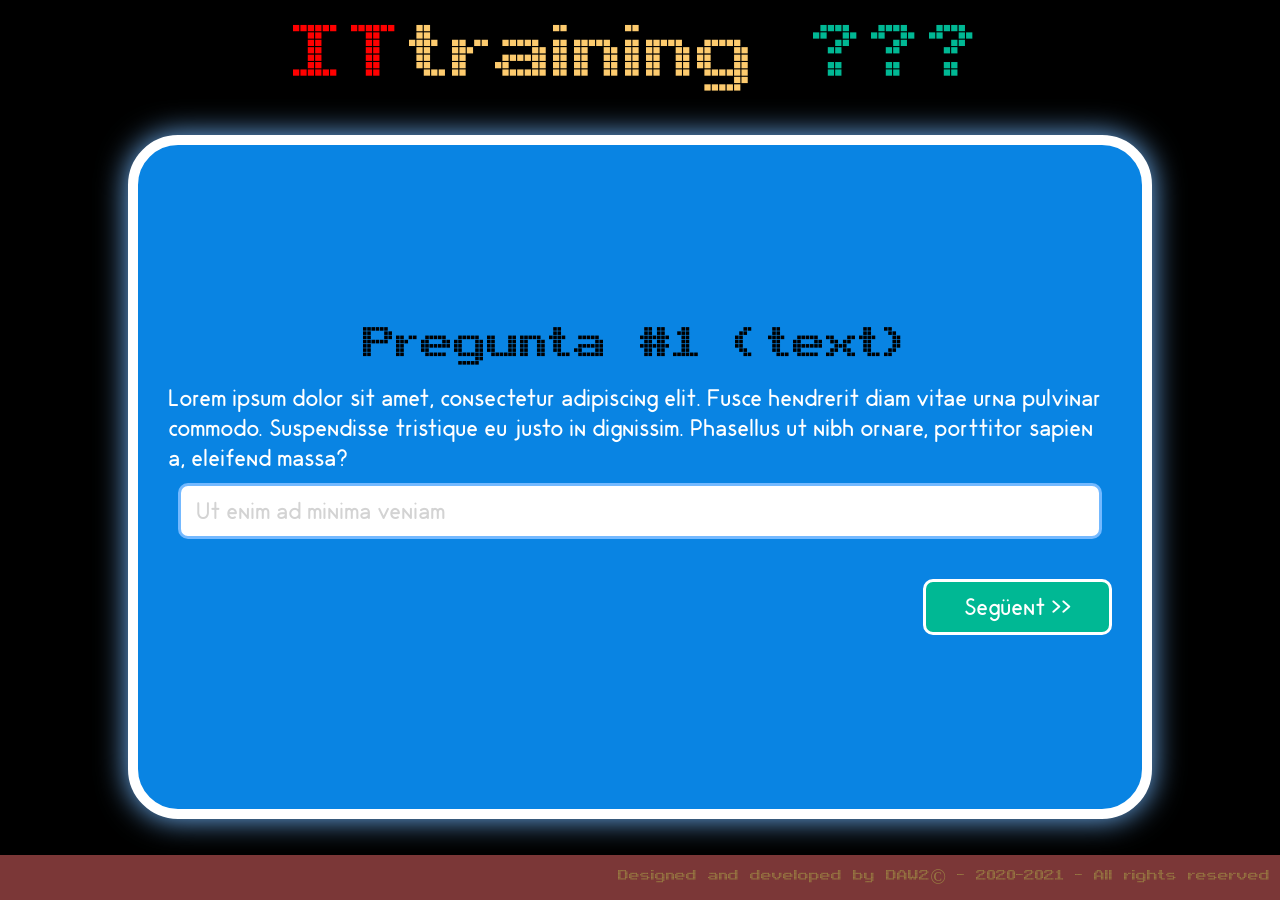
==== index.html @ ffb8b4b5 "Tasca posada al dia" ====
<!doctype html>
<html lang="ca">
  <head>
    <meta charset="utf-8">
    <title>ITtraining</title>
    <link rel="icon" type="image/x-icon" href="images/favicon.png" />
    <link rel="stylesheet" href="./css/estils.css">
  </head>
  <body>
    <header>
      <span class="vermell">IT</span>
      <span class="groc">training</span>&nbsp;
      <span class="verd">???</span>
    </header>
    <main>
      <article id="pregunta-01-tx" class="elementVisible">
        <span class="titol">Pregunta #1 (text)</span>
        <div class="enunciat">
          <p>Lorem ipsum dolor sit amet, consectetur adipiscing elit. Fusce hendrerit diam vitae urna pulvinar commodo. Suspendisse tristique eu justo in dignissim. Phasellus ut nibh ornare, porttitor sapien a, eleifend massa?</p>
        </div>
        <div class="respostes">
          <label class="opcio col1">
            <input type="text" id="resp-01" name="resposta-1" placeholder="Ut enim ad minima veniam" />
          </label>
        </div> <!-- FINAL <div class="respostes">-->
        <button onclick="passaSeguent(this)">Següent >></button>
      </article> <!-- FINAL <article id="pregunta-01-tx"> -->

      <article id="pregunta-02-ch" class="elementOcult">
        <span class="titol">Pregunta #2 (checkbox)</span>
        <div class="enunciat">
          <p>Ultricies nisi quam metus dictum justo magna litora, condimentum pulvinar libero porttitor sem eleifend odio, bibendum aliquet cursus facilisis lacus hendrerit. Malesuada vestibulum sapien aenean accumsan porttitor nisi hac.</p>
        </div>
        <div class="respostes">
          <label class="opcio col2">
            <input type="checkbox" name="preg_002"/>
            <span>Seda ut perspiciatis unde omnis</span>
          </label>
          <label class="opcio col2">
            <input type="checkbox" name="preg_002"/>
            <span>Nemo enim ipsam voluptatem quia</span>
          </label>
          <label class="opcio col2">
            <input type="checkbox" name="preg_002"/>
            <span>At vero eos et accusamus et iusto odio</span>
          </label>
          <label class="opcio col2">
            <input type="checkbox" name="preg_002"/>
            <span>Et harum quidem rerum facilis est et expedita</span>
          </label>
        </div> <!-- FINAL <div class="respostes">-->
        <button onclick="passaSeguent(this)">Següent >></button>
      </article> <!-- FINAL <article id="pregunta-02-ch"> -->

      <article id="pregunta-03-ra" class="elementOcult">
        <span class="titol">Pregunta #3 (radio)</span>
        <div class="enunciat">
          <p>Nullam tempor magnis fermentum interdum aliquam massa cras metus, eu urna suspendisse eros montes phasellus class quis natoque magnis libero porta id etiam placerat dui, lectus natoque turpis accumsan quis nisl aliquet. </p>
        </div>
        <div class="respostes">
          <label class="opcio col2">
            <input type="radio" name="preg_003"/>
            <span>Massa penatibus potenti pellentesque.</span>
          </label>
          <label class="opcio col2">
            <input type="radio" name="preg_003"/>
            <span>Lectus laoreet senectus vitae risus lacinia.</span>
          </label>
          <label class="opcio col2">
            <input type="radio" name="preg_003"/>
            <span>Litora rhoncus placerat urna sodales dignissim in mattis, lectus fusce elementum.</span>
          </label>
          <label class="opcio col2">
            <input type="radio" name="preg_003"/>
            <span>Et harum quidem rerum facilis est et expedita</span>
          </label>
        </div> <!-- FINAL <div class="respostes">-->
        <button onclick="passaSeguent(this)">Següent >></button>
      </article> <!-- FINAL <article id="pregunta-03-ra"> -->

      <article id="pregunta-04-so" class="elementOcult">
        <span class="titol">Pregunta #4 (Select One)</span>
        <div class="enunciat">
          <p>Taciti vulputate iaculis a ut facilisis ridiculus, curabitur morbi fermentum cubilia cursus, id blandit massa etiam hendrerit.</p>
        </div>
        <div class="respostes">
          <label class="opcio col1">
            <select id="resp-04">
              <option selected>&lt;Escull una de les següents opcions.></option>
              <option>Mollis et ultrices lectus morbi nisi quisque imperdiet bibendum id nisl posuere.</option>
              <option>Condimentum himenaeos leo cubilia etiam turpis velit dui fames ultricies.</option>
              <option>Ac neque augue luctus habitasse ad porta cum nulla potenti quisque himenaeos.</option>
            </select>
          </label>
        </div> <!-- FINAL <div class="respostes"> -->
        <button onclick="passaSeguent(this)">Següent >></button>
      </article>  <!-- FINAL <article id="pregunta-04-so"> -->
    </main>  <!-- FINAL <main> -->

    <footer>
      <span>Designed and developed by DAW2© - 2020-2021 - All rights reserved</span>
    </footer>
    <script src="./js/seguent.js"></script>
  </body>
</html>
---- css/estils.css ----
@charset "utf-8";
/* CSS Document */

@font-face {
  font-family: Antiga;
  src: url(../fonts/Arcade.ttf);
}

@font-face {
  font-family: Enunciat;
  src: url(../fonts/OdinRounded.otf);
}

/* -- Definició de constants a css -- */
:root {
  --vermell: #ff0000; /*  color: #d63031 */
  --groc: #fdcb6e;
  --negre:#000000;
  --blanc:#ffffff;
  --verd: #00b894;
  --fons: #0984e3;
  --ombra: #74b9ff;
  --grisfosc: #555555;
  --grisclar: #bbbbbb;
  
  --esCorrText: lightgreen;
  --noEsCorrText: lightcoral;

  --unPuntText: var(--negre);
  --unPuntFons: lightgreen;

  --capPuntText: var(--vermell);
  --capPuntFons: lightcoral;

  /* seccio */
  --seccioFons: var(--fons);
  --seccioVora: var(--blanc);
  --seccioOmbra: var(--ombra);

  /* enunciat */
  --enunciatText: var(--blanc);

  /* opcio */
  --opcioFons:var(--fons);
  --opcioFonsVora: #74b9ff;
  --opcioFonsOmbra: var(--ombra);

  /* input[type=radio]:checked */
  --inputRadioSelecionatFons: #74b9ff;
  --inputRadioSelecionatVora: var(--grisfosc);

  /* boto */
  --botoActiuFons:var(--verd);
  --botoActiuText:var(--blanc);
  --botoActiuVora:var(--blanc);
  --botoActiuOmbra:var(--vermell);
  --botoActiuTextHover:var(--negre);
  --botoActiuFonsHover: #00cec9; /*74b9ff*/
  --botoActiuOmbraHover: #74b9ff; /*74b9ff*/

  --botoInactiuFons: #fa9090;
  --botoInactiuText: var(--vermell);

  /* footer */
  --footerText: var(--groc);
  --footerFons: IndianRed;
}
/* -- FINAL Definició de constants a css -- */

/* -- Definició de classes per dotar de color a qualsevol element -- */
.vermell {
  color: var(--vermell);
  /*  color: #d63031 */
}

.groc {
  color: var(--groc);
  /* color: #fdcb6e; */
}

.negre {
  color:var(--negre);
}

.verd {
  color: var(--verd);
}
/* -- FINAL Definició de classes per dotar de color als elements -- */

/*   */

.opcio:focus {
  outline-color: white;
}

/*   */

/* -- Definició d'atributs que per defecte tindrà qualsevol element. */
* {
  margin: 0px;
  padding: 0px;
  box-sizing: border-box;
  border: none; 
}

/* -- FINAL Definició d'atributs que per defecte tindrà qualsevol element. */

html {
  height: 100%;
}

body {
  height: 100%;
  background-color:var(--negre);
}

header {
  height: 15%;
  display: flex;
  justify-content: center;
  padding-top: 10px;
  font-family: Antiga;
  font-size: 7em;
  font-weight: 100;
}

main {
  height: 80%;
  display: flex;
  justify-content: center;
  align-items: stretch;
}

/* article {
  width: 80%;
  display: flex;
  justify-content: center;
} */

article {
  width: 80%;
  height: 95%;
  padding: 30px;
  border: 10px solid var(--seccioVora);
  background-color: var(--seccioFons);
  box-shadow: 0px 0px 30px var(--seccioOmbra);
  border-radius: 50px;
  display: flex;
  flex-direction: column;
  justify-content: center;
}

article h1.titolBranca{
  background-color: var(--botoInactiuFons);
}

article span.titol {
  /* align-self: flex-start; */
  color: var(--negre);
  font-family: Antiga;
  font-size: 4em;
  text-align: center;
}

.titolBranca {
  background-color: var(--botoInactiuFons);
}


article span.resultat {
  /* align-self: flex-start; */
  color: var(--blau);
  font-family: Antiga;
  font-size: 4em;
  text-align: center;
}

.titolBranca {
  background-color: var(--botoInactiuFons);
}


.elementOcult {
  display: none;
}

.elementVisible {
  display: flex;
}

/* .noSeleccionat {
  background-color: var(--blanc);
} */

.seleccionat {
  background-color: #00b894!important;
  border-color: greenyellow!important;
}

div.enunciat p, div.enunciat span {
  font-family: Enunciat;
  color: var(--enunciatText);
  text-align: left;
}

div.enunciat span {
  font-size: 1.2em;
}

div.enunciat p {
  font-size: 1.5em;
}

div.enunciat span.respOk {
  color: var(--esCorrText);
}

div.enunciat span.respNok {
  color: var(--noEsCorrText);
}

span.titolResposta {
  padding-left: 30px;
  padding-right: 30px;
  font-weight: bold;
  font-size: 1.5em!important;
}

div.enunciat span.unPunt, div.enunciat span.capPunt {
  padding-left: 70px;
  padding-right: 70px;
}

div.enunciat span.unPunt {
  color: var(--unPuntText);
  background-color:  var(--unPuntFons);
}

div.enunciat span.capPunt {
  color: var(--capPuntText);
  background-color: var(--capPuntFons);
}

div.respostes {
   display: flex;
  justify-content: start;
  flex-wrap: wrap;
}

label.opcio {
  margin: 10px;
  padding: 5px;
  border: 3px solid #74b9ff;
  background-color: var(--blanc);
  border-radius: 10px;
  line-height: 40px;
  vertical-align: middle;
}

label.opcio.col2 {
  width: 45%;
}

label.opcio.col1 {
  width: 100%;
}

label.opcio:hover {
  background-color: var(--grisclar);
  border: 3px solid var(--groc);
}

label.opcio::selection {
  border: 3px solid var(--vermell);
}

label.checked {
  background-color: var(--inputRadioSelecionatFons);
  border-color: var(--inputRadioSelecionatVora);
  color: var(--blanc);
}

input, select, label, option {
  overflow: visible;
  font-family: Enunciat;
  color: var(--seccioFons);
  border: 0px solid white;
  cursor: pointer;
}

input, select, option {
  font-size: 1em;
}

label {
  font-size: 1.5em;
}

label.opcio span {
  width: 50%;
}



label.opcio input[type=text] {
  width: 95%;
}

label.opcio input[type=text]:focus, label.opcio select:focus {
  outline-color: white;
  border-bottom: dotted 2px var(--grisclar);
}

label.opcio select {
  width: 100%;
}

label input[type=radio], input[type=text], input[type=checkbox] {
  margin-left: 10px;
  margin-right: 10px;
}
 
label input[type=radio]:checked {
 background-color: var(--inputRadioSelecionatFons);
}

input[type=checkbox]:checked {
 background-color: var(--inputRadioSelecionatFons);
}


input[type=text]::placeholder { /* Chrome, Firefox, Opera, Safari 10.1+ */
  color: #d3d3d3;
  opacity: 1; /* Firefox */

}

:-ms-input-placeholder { /* Internet Explorer 10-11 */
  color: lightgrey;
}

::-ms-input-placeholder { /* Microsoft Edge */
  color: lightgrey;
}

button {
  overflow: visible;
  width: 20%;  
  font-family: Enunciat;
  font-size: 1.5em;
  color: var(--botoActiuText);
  background-color: var(--botoActiuFons);
  border: 3px solid var(--botoActiuVora);
  box-shadow: var(--botoActiuOmbra);
  border-radius: 10px;
  padding: 10px;
  margin-top: 30px;
  outline: none;
  align-self: flex-end;
}

button:hover {
  color: var(--botoActiuTextHover);
  background-color: var(--botoActiuFonsHover);
  box-shadow: 0px 0px 15px var(--botoActiuOmbraHover); /* 74b9ff*/
  cursor: pointer;
}

button:disabled {
  color: var(--botoInactiuText);
  background-color: var(--botoInactiuFons);
  box-shadow: 0px 0px 15px var(--botoInactiuText);
  border: 3px solid var(--botoInactiuText);
  cursor: not-allowed;
}

footer {
  height: 5%;
  background-color: var(--footerFons);
  padding-top: 10px;
  padding-right: 10px;
  opacity: 0.6;
  display: flex;
  justify-content: flex-end;
}

footer span {
  font-family: Antiga;
  font-size: 1.3em;
  color: var(--footerText);
}
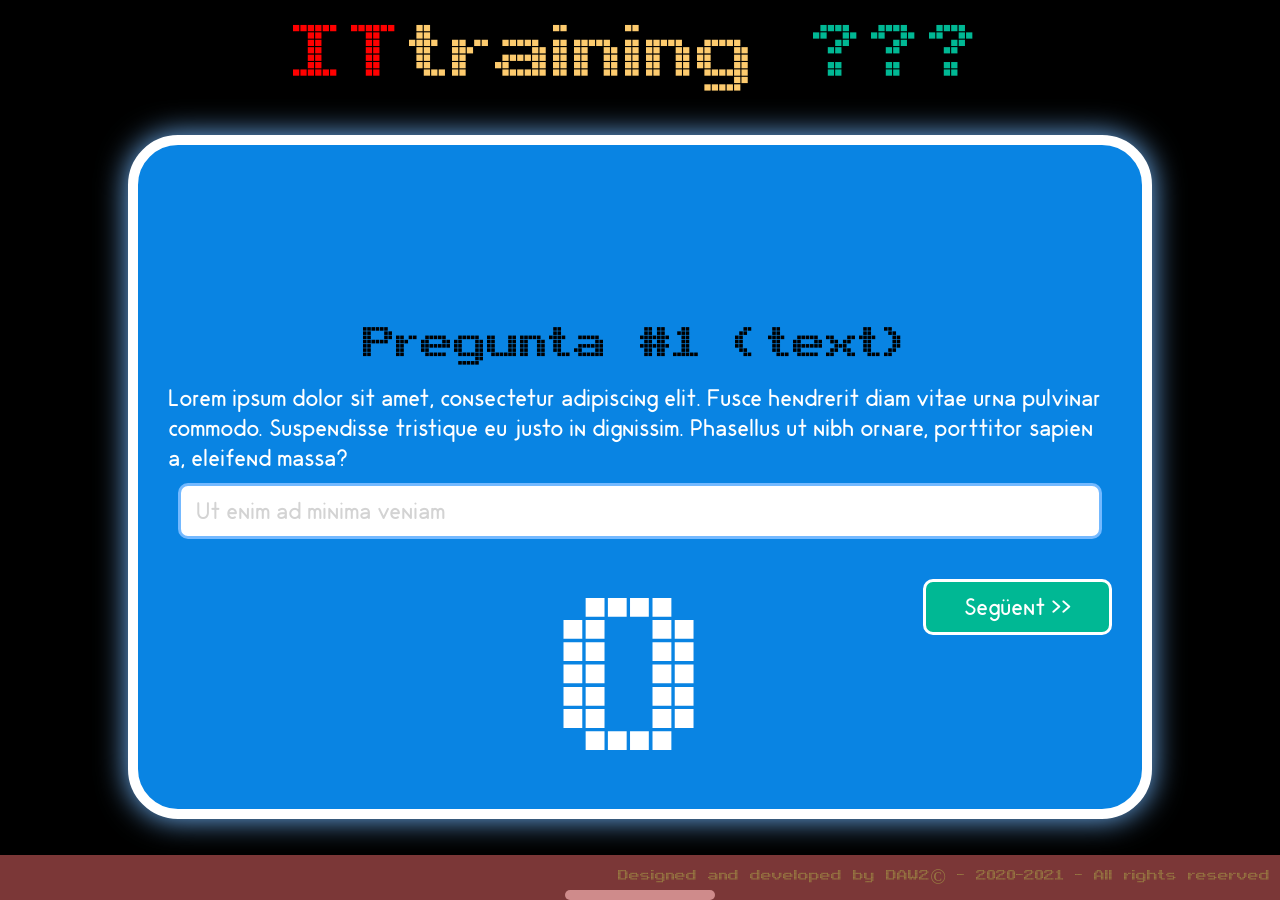
==== commit cd282a4d: "afegit comptador compta fins a 10 de moment" ====
--- a/index.html
+++ b/index.html
@@ -11,6 +11,11 @@
       <span class="vermell">IT</span>
       <span class="groc">training</span>&nbsp;
       <span class="verd">???</span>
+      <div id="crono">
+        <div id="comptador"></div>
+        <div id="barraBuida"></div>
+        <div id="barraComptador"></div>
+    </div>
     </header>
     <main>
       <article id="pregunta-01-tx" class="elementVisible">
@@ -101,5 +106,6 @@
       <span>Designed and developed by DAW2© - 2020-2021 - All rights reserved</span>
     </footer>
     <script src="./js/seguent.js"></script>
+    <script src="./js/comptador.js"></script>
   </body>
 </html>
--- a/css/estils.css
+++ b/css/estils.css
@@ -388,4 +388,32 @@
   font-family: Antiga;
   font-size: 1.3em;
   color: var(--footerText);
-}+}
+#crono{
+  position: absolute;
+  height : auto;
+  width : 200px;
+  bottom : 0px;
+  text-align: center;
+}
+
+#comptador{
+  font-size: 3em;
+  color:white;
+}
+
+#barraBuida{
+  width : 150px;
+  height : 10px;
+  border-radius: 10px;
+  background-color: lightgray;
+  margin-left : 25px;
+}
+
+#barraComptador{
+  height : 10px;
+  border-radius: 10px;
+  background-color: mediumseagreen;
+  margin-top : -10px;
+  margin-left : 25px;
+}
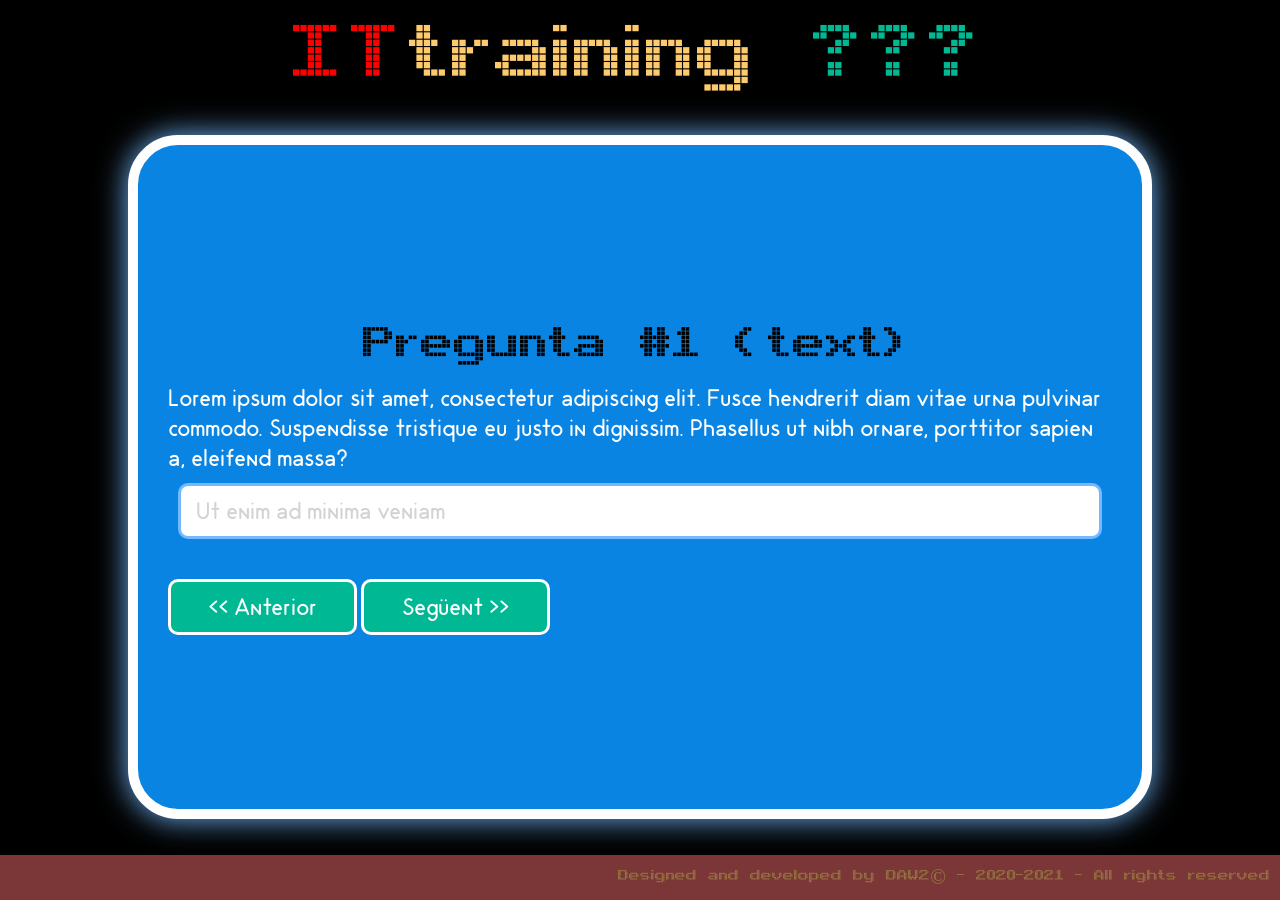
==== commit 0c8f2fa7: "Passa a Anterior" ====
--- a/index.html
+++ b/index.html
@@ -11,11 +11,6 @@
       <span class="vermell">IT</span>
       <span class="groc">training</span>&nbsp;
       <span class="verd">???</span>
-      <div id="crono">
-        <div id="comptador"></div>
-        <div id="barraBuida"></div>
-        <div id="barraComptador"></div>
-    </div>
     </header>
     <main>
       <article id="pregunta-01-tx" class="elementVisible">
@@ -28,7 +23,10 @@
             <input type="text" id="resp-01" name="resposta-1" placeholder="Ut enim ad minima veniam" />
           </label>
         </div> <!-- FINAL <div class="respostes">-->
-        <button onclick="passaSeguent(this)">Següent >></button>
+          <div class="displayflex">
+            <button class="anterior" onclick="passaAnterior(this)">&lt;&lt; Anterior</button>
+            <button class="seguent" onclick="passaSeguent(this)">Següent >></button>
+          </div>
       </article> <!-- FINAL <article id="pregunta-01-tx"> -->
 
       <article id="pregunta-02-ch" class="elementOcult">
@@ -54,7 +52,10 @@
             <span>Et harum quidem rerum facilis est et expedita</span>
           </label>
         </div> <!-- FINAL <div class="respostes">-->
-        <button onclick="passaSeguent(this)">Següent >></button>
+          <div class="displayflex">
+            <button class="anterior" onclick="passaAnterior(this)">&lt;&lt; Anterior</button>
+            <button class="seguent" onclick="passaSeguent(this)">Següent >></button>
+          </div>
       </article> <!-- FINAL <article id="pregunta-02-ch"> -->
 
       <article id="pregunta-03-ra" class="elementOcult">
@@ -80,7 +81,10 @@
             <span>Et harum quidem rerum facilis est et expedita</span>
           </label>
         </div> <!-- FINAL <div class="respostes">-->
-        <button onclick="passaSeguent(this)">Següent >></button>
+          <div class="displayflex">
+            <button class="anterior" onclick="passaAnterior(this)">&lt;&lt; Anterior</button>
+            <button class="seguent" onclick="passaSeguent(this)">Següent >></button>
+          </div>
       </article> <!-- FINAL <article id="pregunta-03-ra"> -->
 
       <article id="pregunta-04-so" class="elementOcult">
@@ -98,7 +102,10 @@
             </select>
           </label>
         </div> <!-- FINAL <div class="respostes"> -->
-        <button onclick="passaSeguent(this)">Següent >></button>
+          <div class="displayflex">
+            <button class="anterior" onclick="passaAnterior(this)">&lt;&lt; Anterior</button>
+            <button class="seguent" onclick="passaSeguent(this)">Següent >></button>
+          </div>
       </article>  <!-- FINAL <article id="pregunta-04-so"> -->
     </main>  <!-- FINAL <main> -->
 
@@ -106,6 +113,5 @@
       <span>Designed and developed by DAW2© - 2020-2021 - All rights reserved</span>
     </footer>
     <script src="./js/seguent.js"></script>
-    <script src="./js/comptador.js"></script>
   </body>
 </html>
--- a/css/estils.css
+++ b/css/estils.css
@@ -373,6 +373,9 @@
   border: 3px solid var(--botoInactiuText);
   cursor: not-allowed;
 }
+.anterior{
+  align-self: flex-start;
+}
 
 footer {
   height: 5%;
@@ -389,31 +392,3 @@
   font-size: 1.3em;
   color: var(--footerText);
 }
-#crono{
-  position: absolute;
-  height : auto;
-  width : 200px;
-  bottom : 0px;
-  text-align: center;
-}
-
-#comptador{
-  font-size: 3em;
-  color:white;
-}
-
-#barraBuida{
-  width : 150px;
-  height : 10px;
-  border-radius: 10px;
-  background-color: lightgray;
-  margin-left : 25px;
-}
-
-#barraComptador{
-  height : 10px;
-  border-radius: 10px;
-  background-color: mediumseagreen;
-  margin-top : -10px;
-  margin-left : 25px;
-}
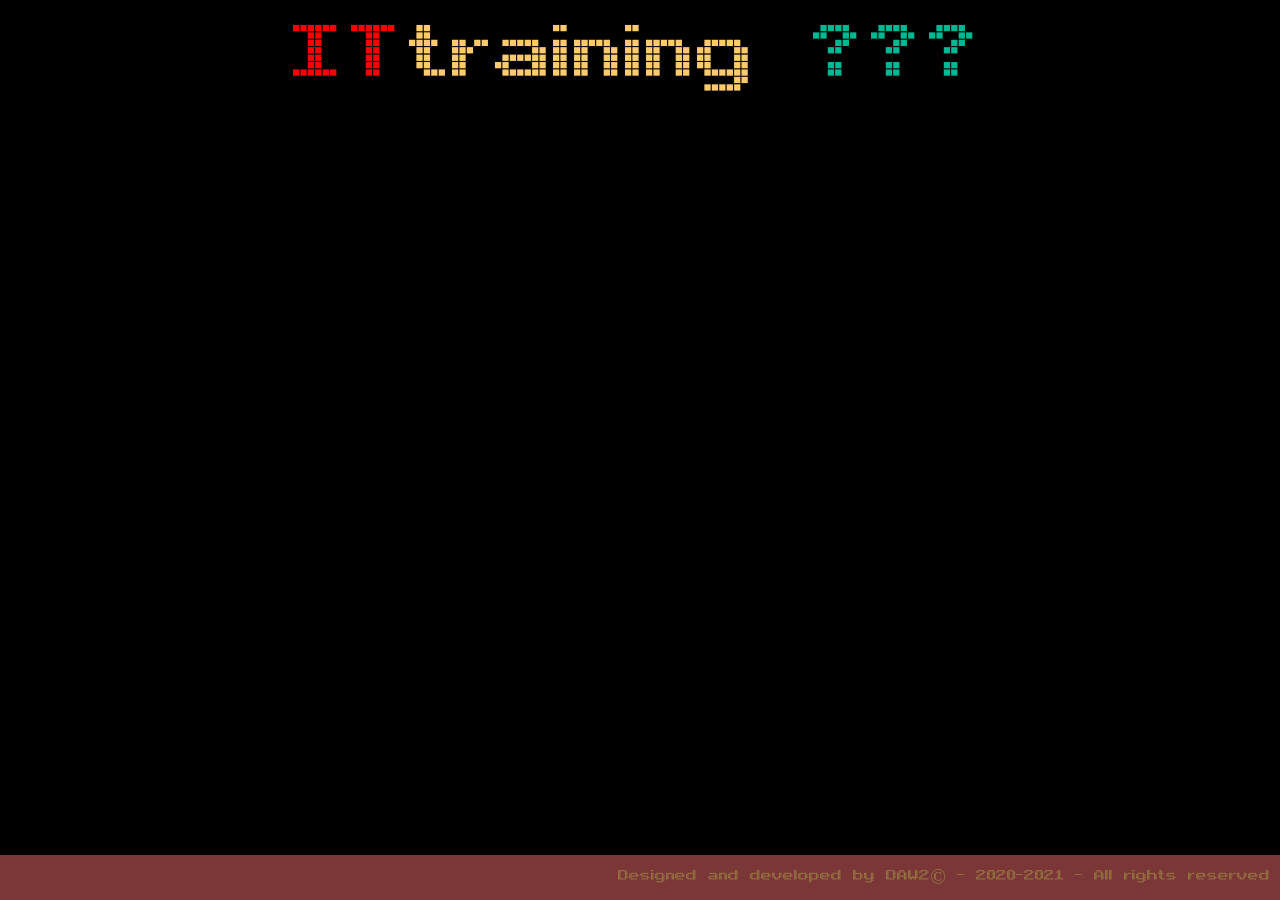
==== commit c72012ba: "actualització 01/03/21 y 03/03/21" ====
--- a/index.html
+++ b/index.html
@@ -12,106 +12,14 @@
       <span class="groc">training</span>&nbsp;
       <span class="verd">???</span>
     </header>
-    <main>
-      <article id="pregunta-01-tx" class="elementVisible">
-        <span class="titol">Pregunta #1 (text)</span>
-        <div class="enunciat">
-          <p>Lorem ipsum dolor sit amet, consectetur adipiscing elit. Fusce hendrerit diam vitae urna pulvinar commodo. Suspendisse tristique eu justo in dignissim. Phasellus ut nibh ornare, porttitor sapien a, eleifend massa?</p>
-        </div>
-        <div class="respostes">
-          <label class="opcio col1">
-            <input type="text" id="resp-01" name="resposta-1" placeholder="Ut enim ad minima veniam" />
-          </label>
-        </div> <!-- FINAL <div class="respostes">-->
-          <div class="displayflex">
-            <button class="anterior" onclick="passaAnterior(this)">&lt;&lt; Anterior</button>
-            <button class="seguent" onclick="passaSeguent(this)">Següent >></button>
-          </div>
-      </article> <!-- FINAL <article id="pregunta-01-tx"> -->
+    <main id="contenidorQuestionari">
 
-      <article id="pregunta-02-ch" class="elementOcult">
-        <span class="titol">Pregunta #2 (checkbox)</span>
-        <div class="enunciat">
-          <p>Ultricies nisi quam metus dictum justo magna litora, condimentum pulvinar libero porttitor sem eleifend odio, bibendum aliquet cursus facilisis lacus hendrerit. Malesuada vestibulum sapien aenean accumsan porttitor nisi hac.</p>
-        </div>
-        <div class="respostes">
-          <label class="opcio col2">
-            <input type="checkbox" name="preg_002"/>
-            <span>Seda ut perspiciatis unde omnis</span>
-          </label>
-          <label class="opcio col2">
-            <input type="checkbox" name="preg_002"/>
-            <span>Nemo enim ipsam voluptatem quia</span>
-          </label>
-          <label class="opcio col2">
-            <input type="checkbox" name="preg_002"/>
-            <span>At vero eos et accusamus et iusto odio</span>
-          </label>
-          <label class="opcio col2">
-            <input type="checkbox" name="preg_002"/>
-            <span>Et harum quidem rerum facilis est et expedita</span>
-          </label>
-        </div> <!-- FINAL <div class="respostes">-->
-          <div class="displayflex">
-            <button class="anterior" onclick="passaAnterior(this)">&lt;&lt; Anterior</button>
-            <button class="seguent" onclick="passaSeguent(this)">Següent >></button>
-          </div>
-      </article> <!-- FINAL <article id="pregunta-02-ch"> -->
-
-      <article id="pregunta-03-ra" class="elementOcult">
-        <span class="titol">Pregunta #3 (radio)</span>
-        <div class="enunciat">
-          <p>Nullam tempor magnis fermentum interdum aliquam massa cras metus, eu urna suspendisse eros montes phasellus class quis natoque magnis libero porta id etiam placerat dui, lectus natoque turpis accumsan quis nisl aliquet. </p>
-        </div>
-        <div class="respostes">
-          <label class="opcio col2">
-            <input type="radio" name="preg_003"/>
-            <span>Massa penatibus potenti pellentesque.</span>
-          </label>
-          <label class="opcio col2">
-            <input type="radio" name="preg_003"/>
-            <span>Lectus laoreet senectus vitae risus lacinia.</span>
-          </label>
-          <label class="opcio col2">
-            <input type="radio" name="preg_003"/>
-            <span>Litora rhoncus placerat urna sodales dignissim in mattis, lectus fusce elementum.</span>
-          </label>
-          <label class="opcio col2">
-            <input type="radio" name="preg_003"/>
-            <span>Et harum quidem rerum facilis est et expedita</span>
-          </label>
-        </div> <!-- FINAL <div class="respostes">-->
-          <div class="displayflex">
-            <button class="anterior" onclick="passaAnterior(this)">&lt;&lt; Anterior</button>
-            <button class="seguent" onclick="passaSeguent(this)">Següent >></button>
-          </div>
-      </article> <!-- FINAL <article id="pregunta-03-ra"> -->
-
-      <article id="pregunta-04-so" class="elementOcult">
-        <span class="titol">Pregunta #4 (Select One)</span>
-        <div class="enunciat">
-          <p>Taciti vulputate iaculis a ut facilisis ridiculus, curabitur morbi fermentum cubilia cursus, id blandit massa etiam hendrerit.</p>
-        </div>
-        <div class="respostes">
-          <label class="opcio col1">
-            <select id="resp-04">
-              <option selected>&lt;Escull una de les següents opcions.></option>
-              <option>Mollis et ultrices lectus morbi nisi quisque imperdiet bibendum id nisl posuere.</option>
-              <option>Condimentum himenaeos leo cubilia etiam turpis velit dui fames ultricies.</option>
-              <option>Ac neque augue luctus habitasse ad porta cum nulla potenti quisque himenaeos.</option>
-            </select>
-          </label>
-        </div> <!-- FINAL <div class="respostes"> -->
-          <div class="displayflex">
-            <button class="anterior" onclick="passaAnterior(this)">&lt;&lt; Anterior</button>
-            <button class="seguent" onclick="passaSeguent(this)">Següent >></button>
-          </div>
-      </article>  <!-- FINAL <article id="pregunta-04-so"> -->
     </main>  <!-- FINAL <main> -->
 
     <footer>
       <span>Designed and developed by DAW2© - 2020-2021 - All rights reserved</span>
     </footer>
+    <script src="./js/guardaArray.js"></script>
     <script src="./js/seguent.js"></script>
   </body>
 </html>
--- a/css/estils.css
+++ b/css/estils.css
@@ -392,3 +392,7 @@
   font-size: 1.3em;
   color: var(--footerText);
 }
+.centrat{
+  display: flex;
+  justify-content: space-between;
+}
